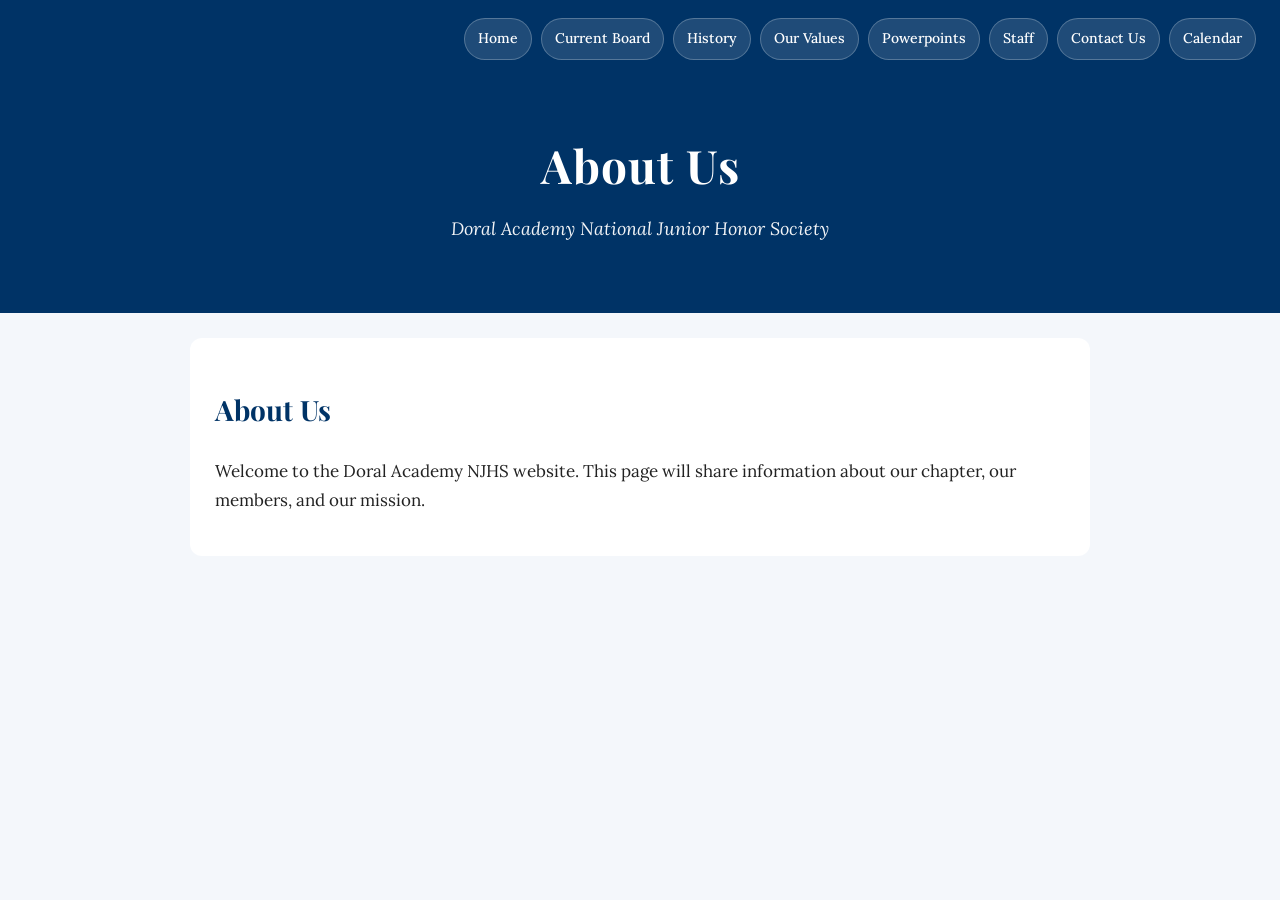
==== about.html @ b4c92ee4 "Create about.html for Doral Academy NJHS" ====
<!DOCTYPE html>
<html>
<head>
  <title>About Us - Doral Academy NJHS</title>
  <link rel="stylesheet" href="style.css">
</head>

<body>

  <header>
    <nav class="top-nav">
      <a href="index.html">Home</a>
      <a href="board.html">Current Board</a>
      <a href="history.html">History</a>
      <a href="values.html">Our Values</a>
      <a href="powerpoints.html">Powerpoints</a>
      <a href="staff.html">Staff</a>
      <a href="contact.html">Contact Us</a>
      <a href="calendar.html">Calendar</a>
    </nav>

    <h1>About Us</h1>
    <p>Doral Academy National Junior Honor Society</p>
  </header>

  <section>
    <h2>About Us</h2>
    <p>
      Welcome to the Doral Academy NJHS website. This page will share information
      about our chapter, our members, and our mission.
    </p>
  </section>

</body>
</html>
---- style.css ----
@import url('https://fonts.googleapis.com/css2?family=Lora:wght@400;500&family=Playfair+Display:wght@600;700&display=swap');

html {
  scroll-behavior: smooth;
}

body {
  font-family: 'Lora', Georgia, serif;
  background-color: #f4f7fb;
  color: #222;
  margin: 0;
  padding: 0;
  line-height: 1.7;
}

header {
  background-color: #003366;
  color: white;
  padding: 95px 25px 50px 25px;
  text-align: center;
  position: relative;
}

.top-nav {
  position: absolute;
  top: 18px;
  right: 24px;
  display: flex;
  gap: 9px;
  flex-wrap: wrap;
  justify-content: flex-end;
  max-width: 850px;
}

.top-nav a {
  color: white;
  text-decoration: none;
  font-size: 14px;
  font-weight: 500;
  padding: 8px 13px;
  border-radius: 25px;
  background-color: rgba(255, 255, 255, 0.12);
  border: 1px solid rgba(255, 255, 255, 0.24);
  transition: all 0.3s ease;
}

.top-nav a:hover {
  background-color: white;
  color: #003366;
  transform: translateY(-2px);
}

.hero-title-row {
  display: flex;
  align-items: center;
  justify-content: center;
  gap: 28px;
  max-width: 950px;
  margin: 0 auto;
}

.title-text {
  text-align: center;
}

header h1 {
  font-family: 'Playfair Display', Georgia, serif;
  font-size: 46px;
  margin-bottom: 10px;
  letter-spacing: 1px;
}

header p {
  font-size: 18px;
  font-style: italic;
  margin-top: 0;
  opacity: 0.95;
}

.home-logo {
  width: 95px;
  height: 95px;
  object-fit: contain;
}

.njhs-logo {
  background-color: white;
  padding: 5px;
  border-radius: 50%;
  filter: drop-shadow(0 4px 10px rgba(0, 0, 0, 0.2));
}

.doral-logo {
  filter: drop-shadow(0 4px 10px rgba(0, 0, 0, 0.2));
}

section {
  background: white;
  margin: 25px auto;
  padding: 25px;
  max-width: 850px;
  border-radius: 12px;
}

h2 {
  font-family: 'Playfair Display', Georgia, serif;
  color: #003366;
  font-size: 28px;
}

p, li {
  font-size: 17px;
}

.board-grid {
  display: grid;
  grid-template-columns: repeat(auto-fit, minmax(180px, 1fr));
  gap: 25px;
  margin-top: 20px;
}

.board-card {
  text-align: center;
  background-color: #f4f7fb;
  padding: 20px;
  border-radius: 12px;
}

.photo-placeholder {
  width: 130px;
  height: 130px;
  margin: 0 auto 15px auto;
  border-radius: 50%;
  background-color: #d9e3f0;
  display: flex;
  align-items: center;
  justify-content: center;
  color: #003366;
  font-weight: bold;
}

@media (max-width: 900px) {
  header {
    padding-top: 135px;
  }

  .top-nav {
    left: 15px;
    right: 15px;
    justify-content: center;
  }
}

@media (max-width: 700px) {
  .hero-title-row {
    gap: 14px;
  }

  .home-logo {
    width: 65px;
    height: 65px;
  }

  header h1 {
    font-size: 34px;
  }

  header p {
    font-size: 15px;
  }

  .top-nav a {
    font-size: 12px;
    padding: 7px 10px;
  }
}
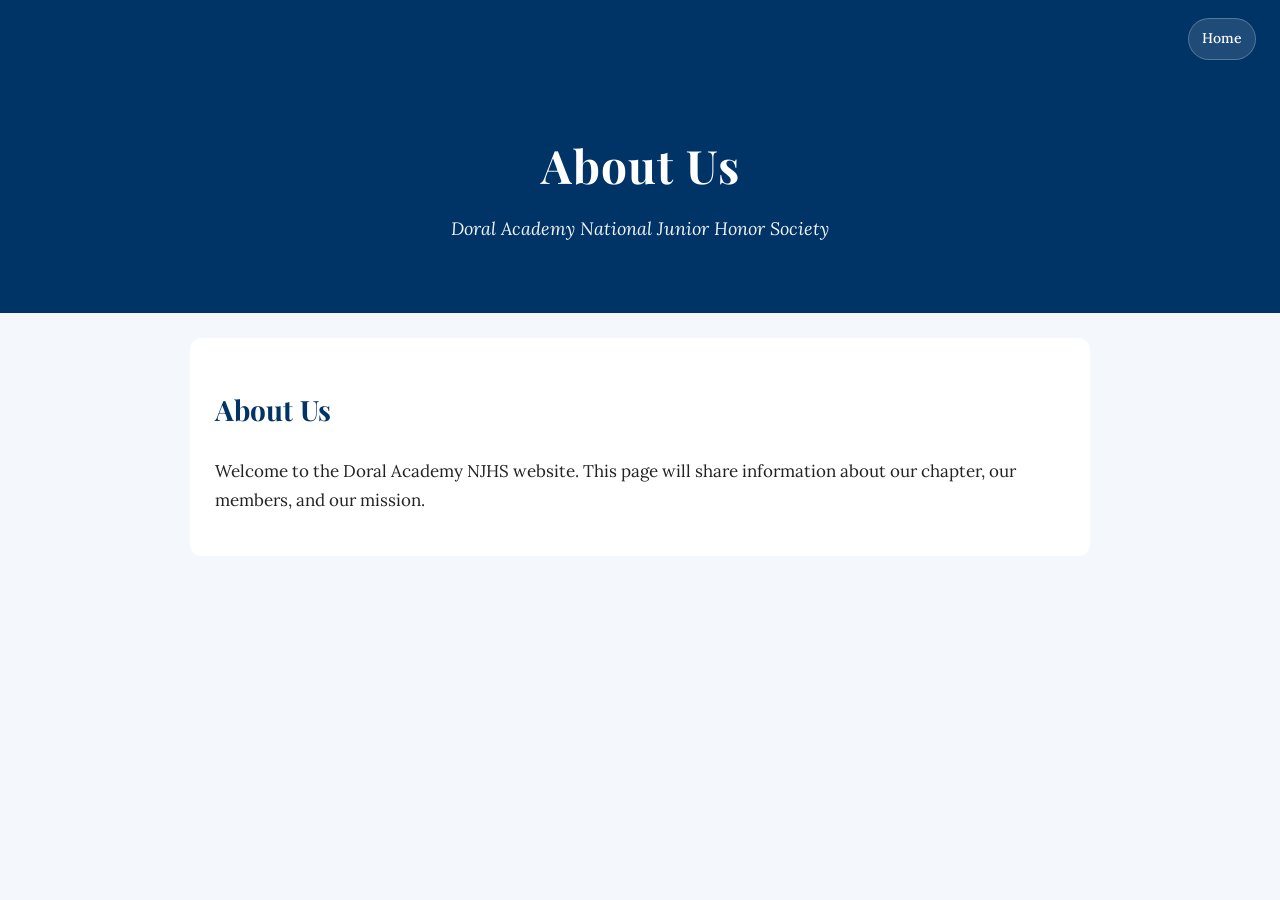
==== commit 5b8b898c: "Remove navigation links from about.html Removed multiple navigation links from the header." ====
--- a/about.html
+++ b/about.html
@@ -10,13 +10,6 @@
   <header>
     <nav class="top-nav">
       <a href="index.html">Home</a>
-      <a href="board.html">Current Board</a>
-      <a href="history.html">History</a>
-      <a href="values.html">Our Values</a>
-      <a href="powerpoints.html">Powerpoints</a>
-      <a href="staff.html">Staff</a>
-      <a href="contact.html">Contact Us</a>
-      <a href="calendar.html">Calendar</a>
     </nav>
 
     <h1>About Us</h1>
